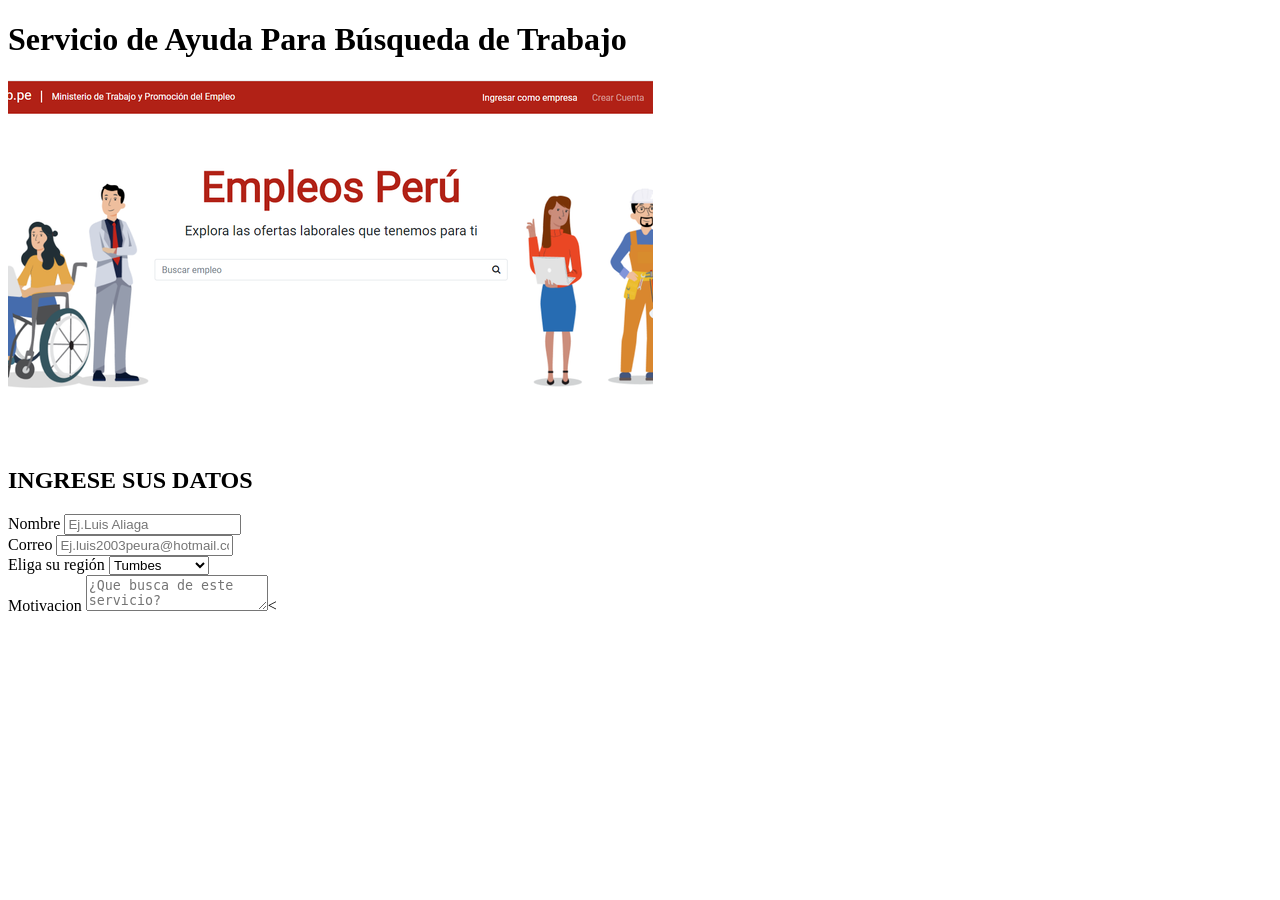
==== index.html @ 603a9736 "Add files via upload" ====
<!DOCTYPE html>
<html lang="es">
<head>
    <meta charset="UTF-8">
    <title>Servicio de Ayuda Para Búsqueda de Trabajo en el Norte del Perú</title>
    <link rel="stylesheet" href="estilos.css">
</head>
<body>
    <div class="titulo">
        <header>
            <h1>Servicio de Ayuda Para Búsqueda de Trabajo</h1>
        </header>
        <img src="imagen.png" alt="portada" class="portada">
        <section class="informacion">
    </div>

<body>
    <div class="ficha">
        <h2> INGRESE SUS DATOS</h2>
        <div class="campo">
            <span class="label">Nombre</span>
            <input type="text" placeholder="Ej.Luis Aliaga">
        </div>

        <div class="campo">
            <span class="label">Correo</span>
            <input type="text" placeholder="Ej.luis2003peura@hotmail.com">
        </div>

        <div class="campo">
            <span class="label">Eliga su región</span>
            <select>
                <option>Tumbes</option>
                <option>Piura</option>
                <option>Cajamarca</option>
                <option>Lambayeque</option>
                <option>La Libertad</option>
            </select>
        </div>

        <div class="campos">
            <span class="label">Motivacion</span>
            <textarea rows="2" placeholder="¿Que busca de este servicio?"></textarea><
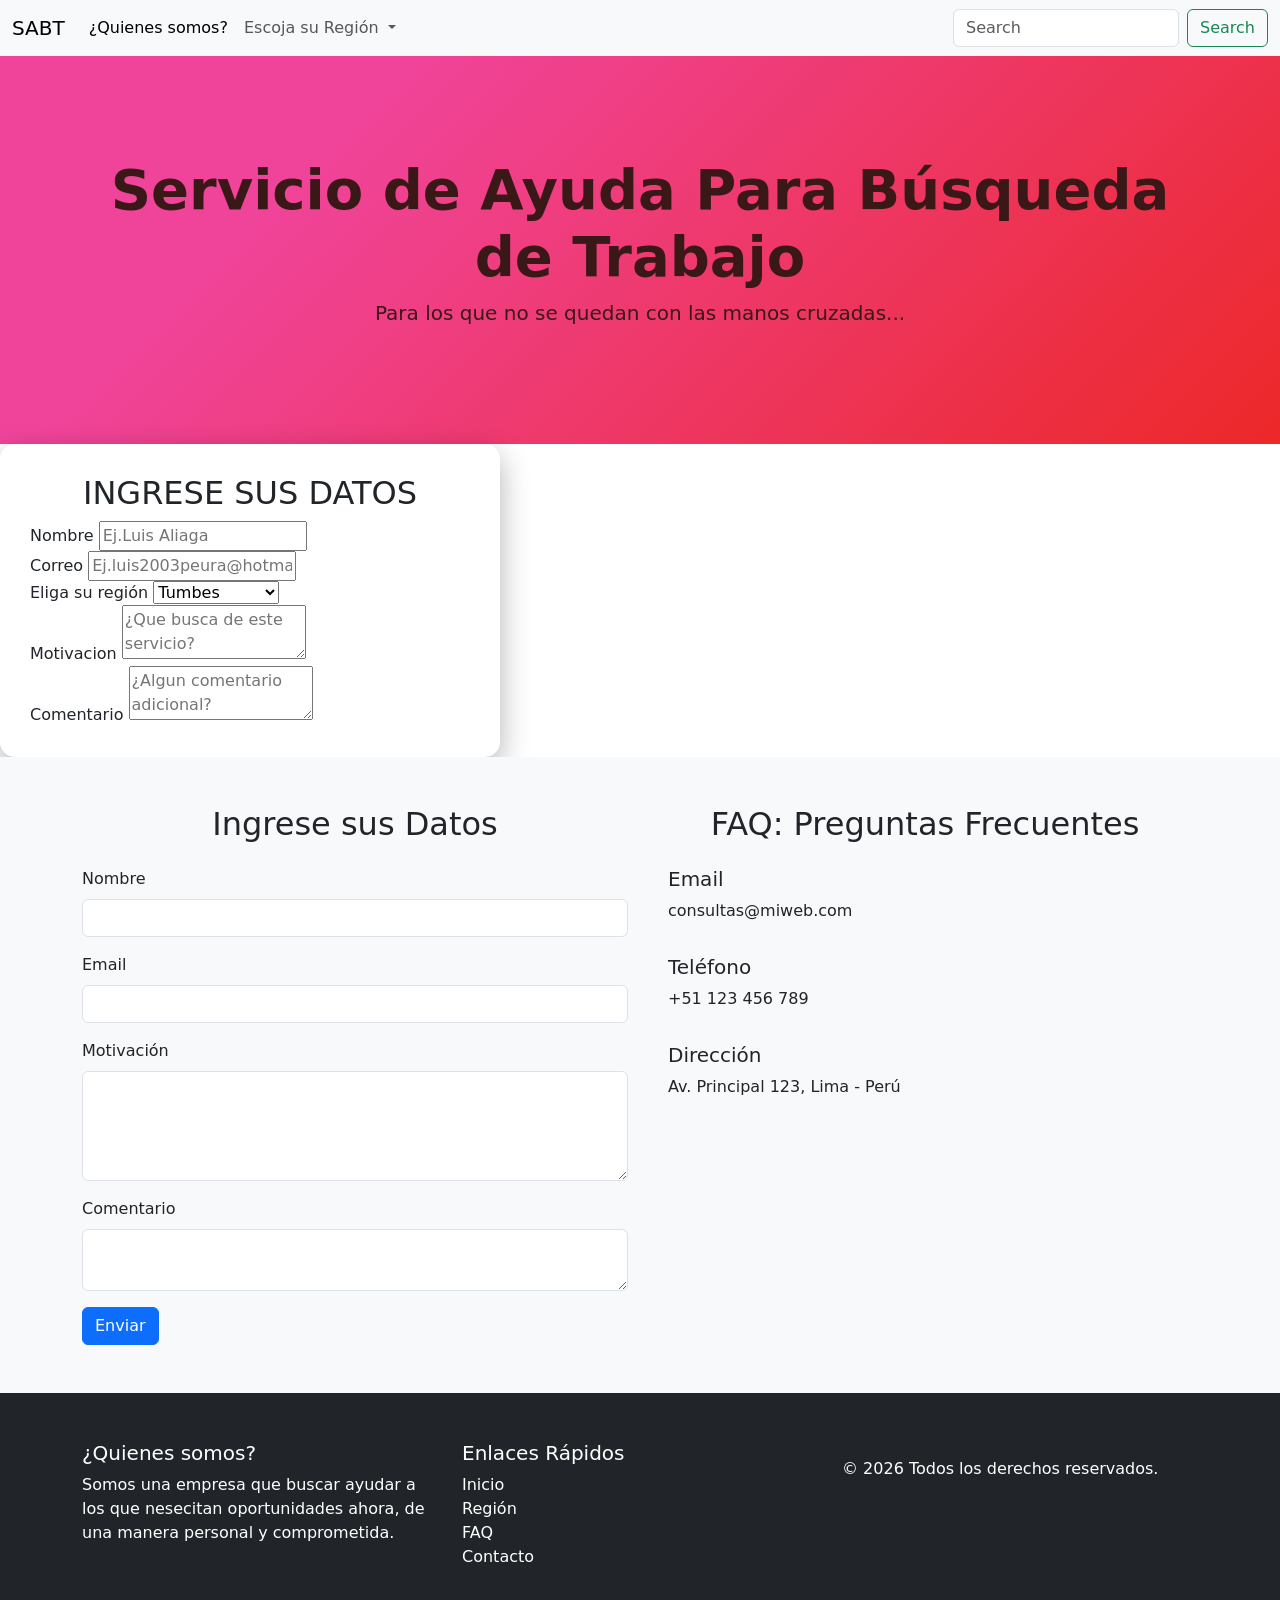
==== commit 091d66aa: "Add files via upload" ====
--- a/index.html
+++ b/index.html
@@ -4,15 +4,46 @@
     <meta charset="UTF-8">
     <title>Servicio de Ayuda Para Búsqueda de Trabajo en el Norte del Perú</title>
     <link rel="stylesheet" href="estilos.css">
+    <link href="https://cdn.jsdelivr.net/npm/bootstrap@5.3.8/dist/css/bootstrap.min.css" rel="stylesheet">
 </head>
-<body>
-    <div class="titulo">
-        <header>
-            <h1>Servicio de Ayuda Para Búsqueda de Trabajo</h1>
-        </header>
-        <img src="imagen.png" alt="portada" class="portada">
-        <section class="informacion">
+
+<nav class="navbar navbar-expand-lg bg-body-tertiary">
+  <div class="container-fluid">
+    <a class="navbar-brand" href="#">SABT</a>
+    <button class="navbar-toggler" type="button" data-bs-toggle="collapse" data-bs-target="#navbarSupportedContent" aria-controls="navbarSupportedContent" aria-expanded="false" aria-label="Toggle navigation">
+      <span class="navbar-toggler-icon"></span>
+    </button>
+    <div class="collapse navbar-collapse" id="navbarSupportedContent">
+      <ul class="navbar-nav me-auto mb-2 mb-lg-0">
+        <li class="nav-item">
+          <a class="nav-link active" aria-current="page" href="#">¿Quienes somos?</a>
+        </li>
+        <li class="nav-item dropdown">
+          <a class="nav-link dropdown-toggle" href="#" role="button" data-bs-toggle="dropdown" aria-expanded="false">
+            Escoja su Región
+          </a>
+          <ul class="dropdown-menu">
+            <li><hr class="dropdown-divider"></li>
+            <li><a class="dropdown-item" href="#">Costa</a></li>
+            <li><a class="dropdown-item" href="#">Sierra</a></li>
+            <li><a class="dropdown-item" href="#">Selva</a></li>
+          </ul>
+        </li>
+      </ul>
+      <form class="d-flex" role="search">
+        <input class="form-control me-2" type="search" placeholder="Search" aria-label="Search"/>
+        <button class="btn btn-outline-success" type="submit">Search</button>
+      </form>
     </div>
+  </div>
+</nav>
+
+<section class="hero-section text-center">
+        <div class="container">
+            <h1 class="display-4 fw-bold">Servicio de Ayuda Para Búsqueda de Trabajo</h1>
+            <p class="lead">Para los que no se quedan con las manos cruzadas...</p>
+        </div>
+    </section>
 
 <body>
     <div class="ficha">
@@ -38,7 +69,94 @@
             </select>
         </div>
 
-        <div class="campos">
+        <div class="campo">
             <span class="label">Motivacion</span>
-            <textarea rows="2" placeholder="¿Que busca de este servicio?"></textarea><
-    +            <textarea rows="2" placeholder="¿Que busca de este servicio?"></textarea>
+        </div>
+
+        <div class="campo">
+            <span class="label">Comentario</span>
+            <textarea rows="2" placeholder="¿Algun comentario adicional?"></textarea>
+        </div>
+    </div>
+</body>
+
+<section class="py-5 bg-light">
+  <div class="container">
+    <div class="row">
+      <div class="col-lg-6">
+          <h2 class="mb-4">Ingrese sus Datos</h2>
+          <form>
+              <div class="mb-3">
+                  <label for="nombre" class="form-label">Nombre</label>
+                  <input type="text" class="form-control" id="nombre" required>
+              </div>
+              <div class="mb-3">
+                  <label for="email2" class="form-label">Email</label>
+                  <input type="email" class="form-control" id="email2" required>
+              </div>
+              <div class="mb-3">
+                  <label for="mensaje" class="form-label">Motivación</label>
+                  <textarea class="form-control" id="mensaje" rows="4" required></textarea>
+              </div>
+              <div class="mb-3">
+                <label for="mensaje" class="form-label">Comentario</label>
+                <textarea class="form-control" id="mensaje" rows="2" required></textarea>
+              </div>
+              <button type="submit" class="btn btn-primary">Enviar</button>
+          </form>
+      </div>
+      
+      <div class="col-lg-6">
+          <h2 class="mb-4">FAQ: Preguntas Frecuentes</h2>
+          <div class="d-flex mb-3">
+              <i class="bi bi-envelope-fill text-primary me-3 fs-4"></i>
+              <div>
+                  <h5>Email</h5>
+                  <p>consultas@miweb.com</p>
+              </div>
+          </div>
+          <div class="d-flex mb-3">
+              <i class="bi bi-telephone-fill text-primary me-3 fs-4"></i>
+              <div>
+                  <h5>Teléfono</h5>
+                  <p>+51 123 456 789</p>
+              </div>
+          </div>
+          <div class="d-flex mb-3">
+              <i class="bi bi-geo-alt-fill text-primary me-3 fs-4"></i>
+              <div>
+                  <h5>Dirección</h5>
+                  <p>Av. Principal 123, Lima - Perú</p>
+              </div>
+          </div>
+      </div>
+    </div>
+  </div>
+</section>
+
+<footer class="bg-dark text-white py-5">
+  <div class="container">
+  <div class="row">
+  <div class="col-md-4">
+    <h5>¿Quienes somos?</h5>
+    <p>Somos una empresa que buscar ayudar a los que nesecitan oportunidades ahora, de una manera personal y comprometida.</p>
+  </div>
+  <div class="col-md-4">
+    <h5>Enlaces Rápidos</h5>
+    <ul class="list-unstyled">
+        <li><a href="#" class="text-white text-decoration-none">Inicio</a></li>
+        <li><a href="#" class="text-white text-decoration-none">Región</a></li>
+        <li><a href="#" class="text-white text-decoration-none">FAQ</a></li>
+        <li><a href="#" class="text-white text-decoration-none">Contacto</a></li>
+    </ul>
+  </div>
+  <div class="col-md-4">
+    <p class="mt-3">© 2026 Todos los derechos reservados.</p>
+  </div>
+  </div>
+  </div>
+</footer>
+
+<link href="https://cdn.jsdelivr.net/npm/bootstrap@5.3.8/dist/css/bootstrap.min.css">
+<script src="https://cdn.jsdelivr.net/npm/bootstrap@5.3.8/dist/js/bootstrap.bundle.min.js"></script>
--- a/estilos.css
+++ b/estilos.css
@@ -0,0 +1,32 @@
+.hero-section {
+    background: linear-gradient(135deg, #f0449a 25%, #ec2828 100%);
+    color: rgb(59, 24, 24);
+    padding: 100px 0;
+}
+h2{
+    color: #2c3e50;
+    text-align: center;
+    margin-bottom: 30px;
+    font-family: 24px;
+}
+.ficha{
+    background-color: white;
+    border-radius: 15px;
+    padding: 30px;
+    box-shadow: 0 10px 30px rgba(0,0,0,0.3);
+    max-width: 500px;
+    width: 100%;
+}
+
+campo{
+    width: 100%;
+    padding: 14px;
+    background: linear-gradient(135deg,#2c3e50 0%,#3498db 100%);
+    color: white;
+    border: none;
+    border-radius: 8px;
+    font-size: 16px;
+    font-weight: bold;
+    cursor: pointer;
+    transition: transform 0.2s;
+}
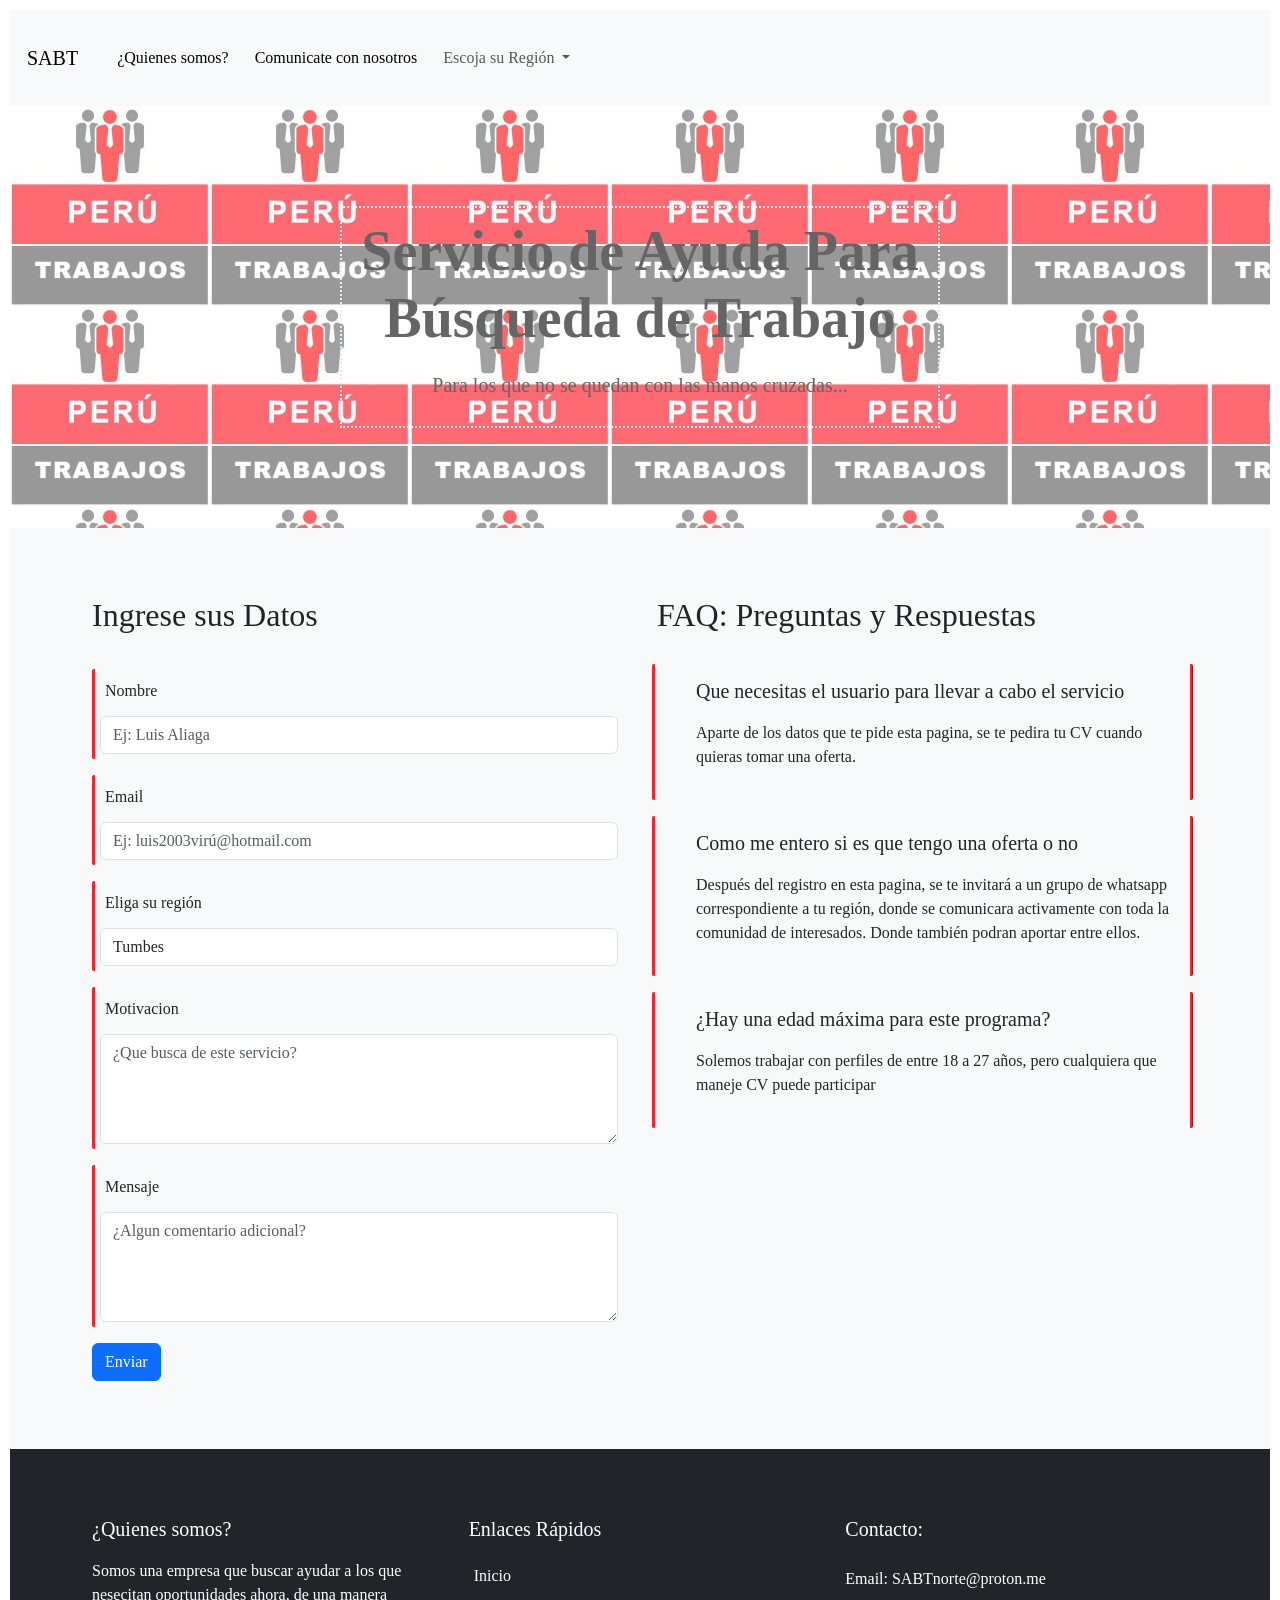
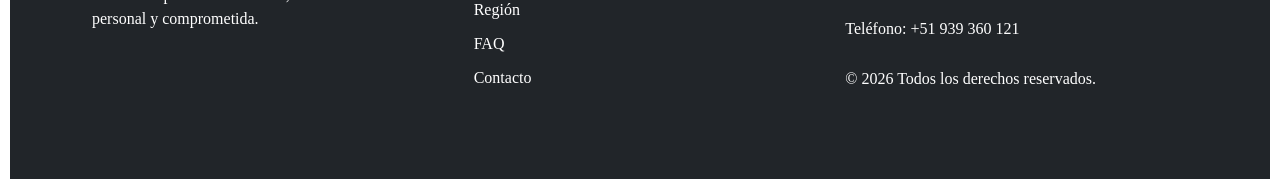
==== commit 63286baa: "Add files via upload" ====
--- a/index.html
+++ b/index.html
@@ -18,6 +18,9 @@
         <li class="nav-item">
           <a class="nav-link active" aria-current="page" href="#">¿Quienes somos?</a>
         </li>
+        <li class="nav-item">
+          <a class="nav-link active" aria-current="page" href="#">Comunicate con nosotros</a>
+        </li>
         <li class="nav-item dropdown">
           <a class="nav-link dropdown-toggle" href="#" role="button" data-bs-toggle="dropdown" aria-expanded="false">
             Escoja su Región
@@ -30,110 +33,80 @@
           </ul>
         </li>
       </ul>
-      <form class="d-flex" role="search">
-        <input class="form-control me-2" type="search" placeholder="Search" aria-label="Search"/>
-        <button class="btn btn-outline-success" type="submit">Search</button>
-      </form>
     </div>
   </div>
 </nav>
 
 <section class="hero-section text-center">
-        <div class="container">
+        <div class="maincontainer">
             <h1 class="display-4 fw-bold">Servicio de Ayuda Para Búsqueda de Trabajo</h1>
             <p class="lead">Para los que no se quedan con las manos cruzadas...</p>
         </div>
     </section>
 
-<body>
-    <div class="ficha">
-        <h2> INGRESE SUS DATOS</h2>
-        <div class="campo">
-            <span class="label">Nombre</span>
-            <input type="text" placeholder="Ej.Luis Aliaga">
+    <section class="py-5 bg-light">
+        <div class="container">
+            <div class="row">
+                <div class="col-lg-6">
+                    <h2 class="mb-4">Ingrese sus Datos</h2>
+                    <form>
+                        <div class="mb-3">
+                            <label for="nombre" class="form-label">Nombre</label>
+                            <input type="text" class="form-control" id="nombre" placeholder="Ej: Luis Aliaga" required>
+                        </div>
+                        <div class="mb-3">
+                            <label for="email2" class="form-label">Email</label>
+                            <input type="email" class="form-control" id="email2" placeholder="Ej: luis2003virú@hotmail.com" required>
+                        </div>
+                        <div class="mb-3">
+                            <label for="email2" class="form-label">Eliga su región</label>
+                            <select class="form-control" id="mensaje" required>
+                                    <option>Tumbes</option>
+                                    <option>Piura</option>
+                                    <option>Cajamarca</option>
+                                    <option>Lambayeque</option>
+                                    <option>La Libertad</option>
+                                </select>
+                        </div>
+                        <div class="mb-3">
+                            <label for="mensaje" class="form-label">Motivacion</label>
+                            <textarea class="form-control" id="mensaje" rows="4" placeholder="¿Que busca de este servicio?" required></textarea>
+                        </div>
+                        <div class="mb-3">
+                            <label for="mensaje" class="form-label">Mensaje</label>
+                            <textarea class="form-control" id="mensaje" rows="4" placeholder="¿Algun comentario adicional?" required></textarea>
+                        </div> 
+                        <button type="submit" class="btn btn-primary">Enviar</button>
+                    </form>
+                </div>
+                
+                <div class="col-lg-6">
+                    <h2 class="mb-4">FAQ: Preguntas y Respuestas</h2>
+                    <div class="d-flex mb-3">
+                        <i class="bi bi-envelope-fill text-primary me-3 fs-4"></i>
+                        <div>
+                            <h5>Que necesitas el usuario para llevar a cabo el servicio</h5>
+                            <p>Aparte de los datos que te pide esta pagina, se te pedira tu CV cuando quieras tomar una oferta.</p>
+                        </div>
+                    </div>
+                    <div class="d-flex mb-3">
+                        <i class="bi bi-telephone-fill text-primary me-3 fs-4"></i>
+                        <div>
+                            <h5>Como me entero si es que tengo una oferta o no</h5>
+                            <p>Después del registro en esta pagina, se te invitará a un grupo de whatsapp correspondiente a tu región, donde se comunicara activamente con toda la comunidad de interesados. Donde también podran aportar entre ellos.</p>
+                        </div>
+                    </div>
+                    <div class="d-flex mb-3">
+                        <i class="bi bi-geo-alt-fill text-primary me-3 fs-4"></i>
+                        <div>
+                            <h5>¿Hay una edad máxima para este programa?</h5>
+                            <p>Solemos trabajar con perfiles de entre 18 a 27 años, pero cualquiera que maneje CV puede participar</p>
+                        </div>
+                    </div>
+                </div>
+            </div>
         </div>
-
-        <div class="campo">
-            <span class="label">Correo</span>
-            <input type="text" placeholder="Ej.luis2003peura@hotmail.com">
-        </div>
-
-        <div class="campo">
-            <span class="label">Eliga su región</span>
-            <select>
-                <option>Tumbes</option>
-                <option>Piura</option>
-                <option>Cajamarca</option>
-                <option>Lambayeque</option>
-                <option>La Libertad</option>
-            </select>
-        </div>
-
-        <div class="campo">
-            <span class="label">Motivacion</span>
-            <textarea rows="2" placeholder="¿Que busca de este servicio?"></textarea>
-        </div>
-
-        <div class="campo">
-            <span class="label">Comentario</span>
-            <textarea rows="2" placeholder="¿Algun comentario adicional?"></textarea>
-        </div>
-    </div>
-</body>
-
-<section class="py-5 bg-light">
-  <div class="container">
-    <div class="row">
-      <div class="col-lg-6">
-          <h2 class="mb-4">Ingrese sus Datos</h2>
-          <form>
-              <div class="mb-3">
-                  <label for="nombre" class="form-label">Nombre</label>
-                  <input type="text" class="form-control" id="nombre" required>
-              </div>
-              <div class="mb-3">
-                  <label for="email2" class="form-label">Email</label>
-                  <input type="email" class="form-control" id="email2" required>
-              </div>
-              <div class="mb-3">
-                  <label for="mensaje" class="form-label">Motivación</label>
-                  <textarea class="form-control" id="mensaje" rows="4" required></textarea>
-              </div>
-              <div class="mb-3">
-                <label for="mensaje" class="form-label">Comentario</label>
-                <textarea class="form-control" id="mensaje" rows="2" required></textarea>
-              </div>
-              <button type="submit" class="btn btn-primary">Enviar</button>
-          </form>
-      </div>
-      
-      <div class="col-lg-6">
-          <h2 class="mb-4">FAQ: Preguntas Frecuentes</h2>
-          <div class="d-flex mb-3">
-              <i class="bi bi-envelope-fill text-primary me-3 fs-4"></i>
-              <div>
-                  <h5>Email</h5>
-                  <p>consultas@miweb.com</p>
-              </div>
-          </div>
-          <div class="d-flex mb-3">
-              <i class="bi bi-telephone-fill text-primary me-3 fs-4"></i>
-              <div>
-                  <h5>Teléfono</h5>
-                  <p>+51 123 456 789</p>
-              </div>
-          </div>
-          <div class="d-flex mb-3">
-              <i class="bi bi-geo-alt-fill text-primary me-3 fs-4"></i>
-              <div>
-                  <h5>Dirección</h5>
-                  <p>Av. Principal 123, Lima - Perú</p>
-              </div>
-          </div>
-      </div>
-    </div>
-  </div>
-</section>
+    </section>
 
 <footer class="bg-dark text-white py-5">
   <div class="container">
@@ -152,6 +125,9 @@
     </ul>
   </div>
   <div class="col-md-4">
+    <h5>Contacto:</h5>
+    <p class="mt-3">Email: SABTnorte@proton.me </p>
+    <p class="mt-3">Teléfono: +51 939 360 121</p>
     <p class="mt-3">© 2026 Todos los derechos reservados.</p>
   </div>
   </div>
--- a/estilos.css
+++ b/estilos.css
@@ -1,32 +1,36 @@
+*{
+    margin: 0;
+    padding: 5px;
+    font-family: Cambria, Cochin, Georgia, Times, 'Times New Roman', serif
+}
 .hero-section {
-    background: linear-gradient(135deg, #f0449a 25%, #ec2828 100%);
-    color: rgb(59, 24, 24);
-    padding: 100px 0;
+    background-image: url(perut.jpg);
+    border-radius: 10px;
+    opacity: 0.6;
+    padding: 100px;
+    color: rgb(228, 34, 34);
 }
-h2{
-    color: #2c3e50;
-    text-align: center;
-    margin-bottom: 30px;
-    font-family: 24px;
+.maincontainer{
+    border: 2px solid #d6e3ec;
+    border-style: dotted;
+    padding: 5px;
+    max-width: 600px;
+    margin: 0 auto;
+    color: rgb(0, 0, 0);
 }
-.ficha{
-    background-color: white;
-    border-radius: 15px;
-    padding: 30px;
-    box-shadow: 0 10px 30px rgba(0,0,0,0.3);
-    max-width: 500px;
-    width: 100%;
+.mb-3{
+    border-radius: 2px;
+    border-left: 3px solid #f02731;
+    border-left-style: solid;
 }
 
-campo{
-    width: 100%;
-    padding: 14px;
-    background: linear-gradient(135deg,#2c3e50 0%,#3498db 100%);
-    color: white;
-    border: none;
-    border-radius: 8px;
-    font-size: 16px;
-    font-weight: bold;
-    cursor: pointer;
-    transition: transform 0.2s;
+.d-flex{
+    border-radius: 2px;
+    border-right: 3px solid #f02731;
+    border-right-style: ridge;
+}
+img{
+    content-visibility: auto;
+    object-fit: scale-down;
+    object-position: right;
 }
